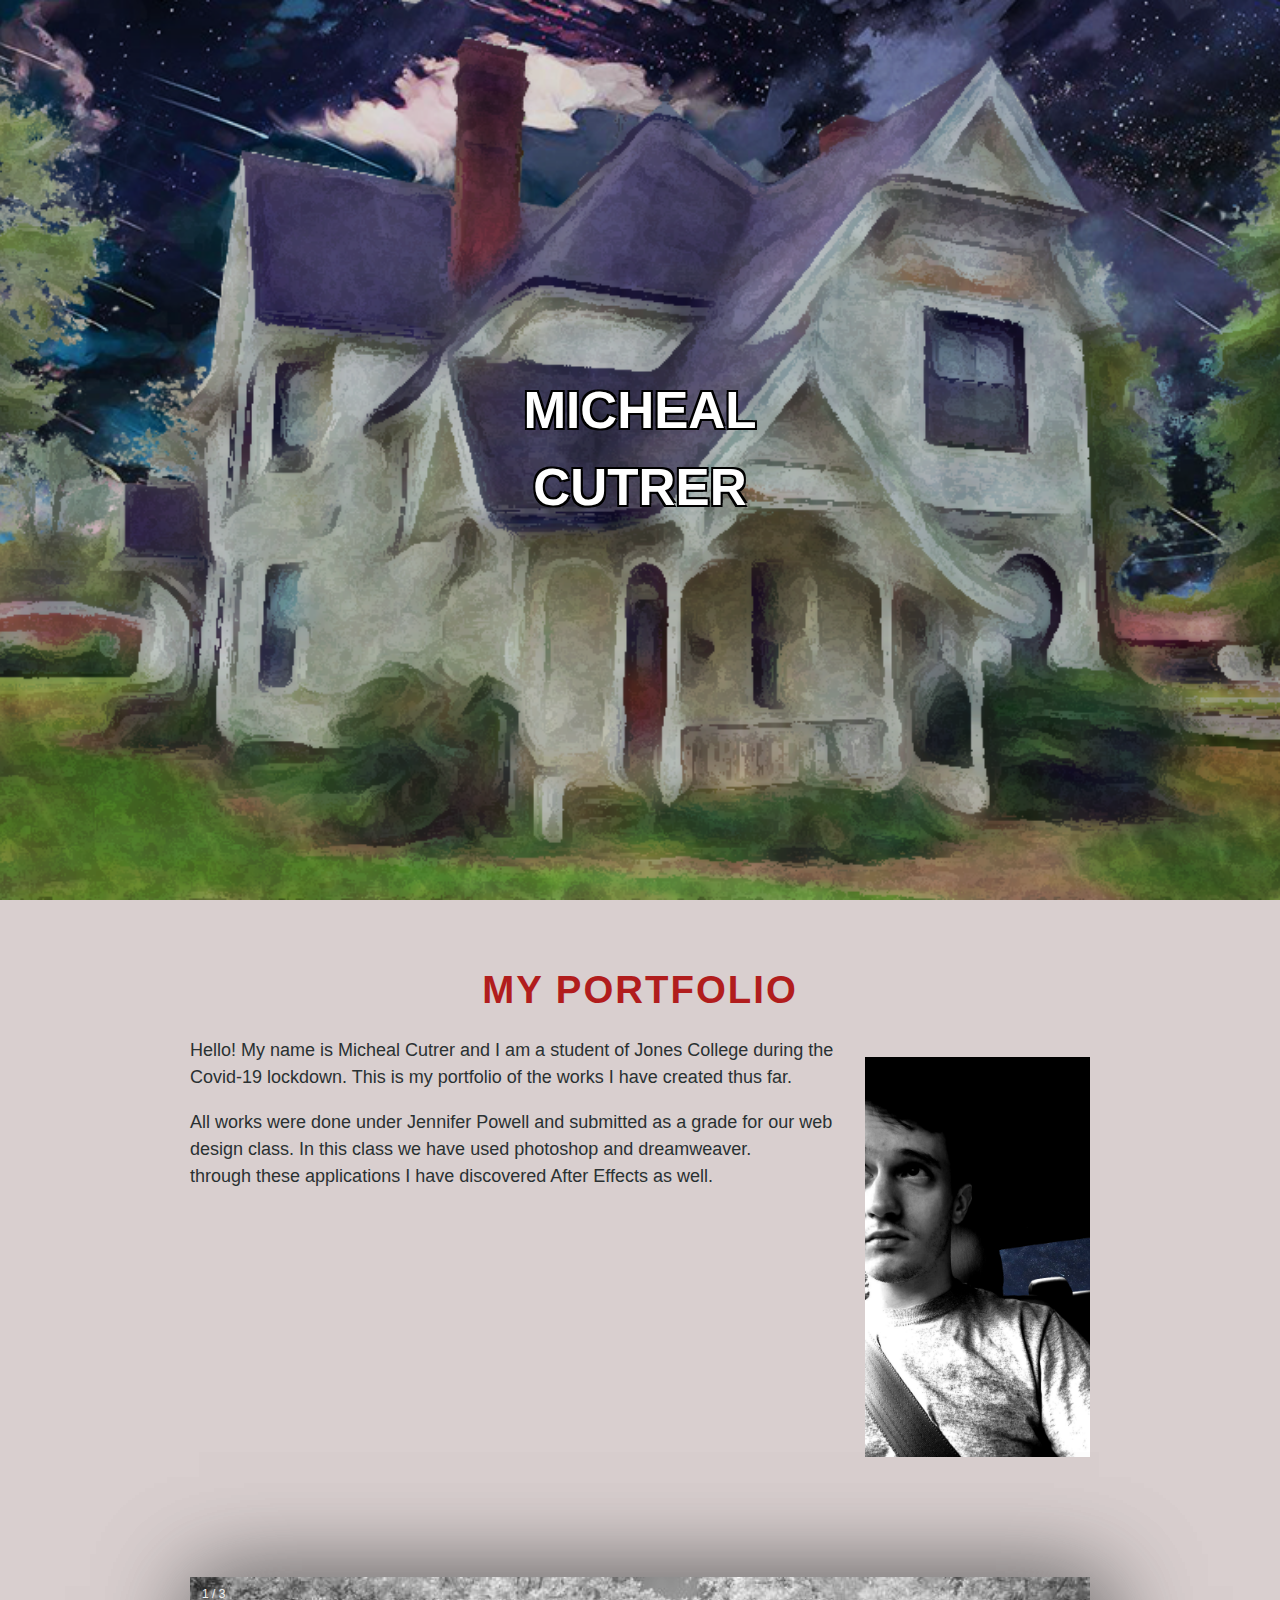
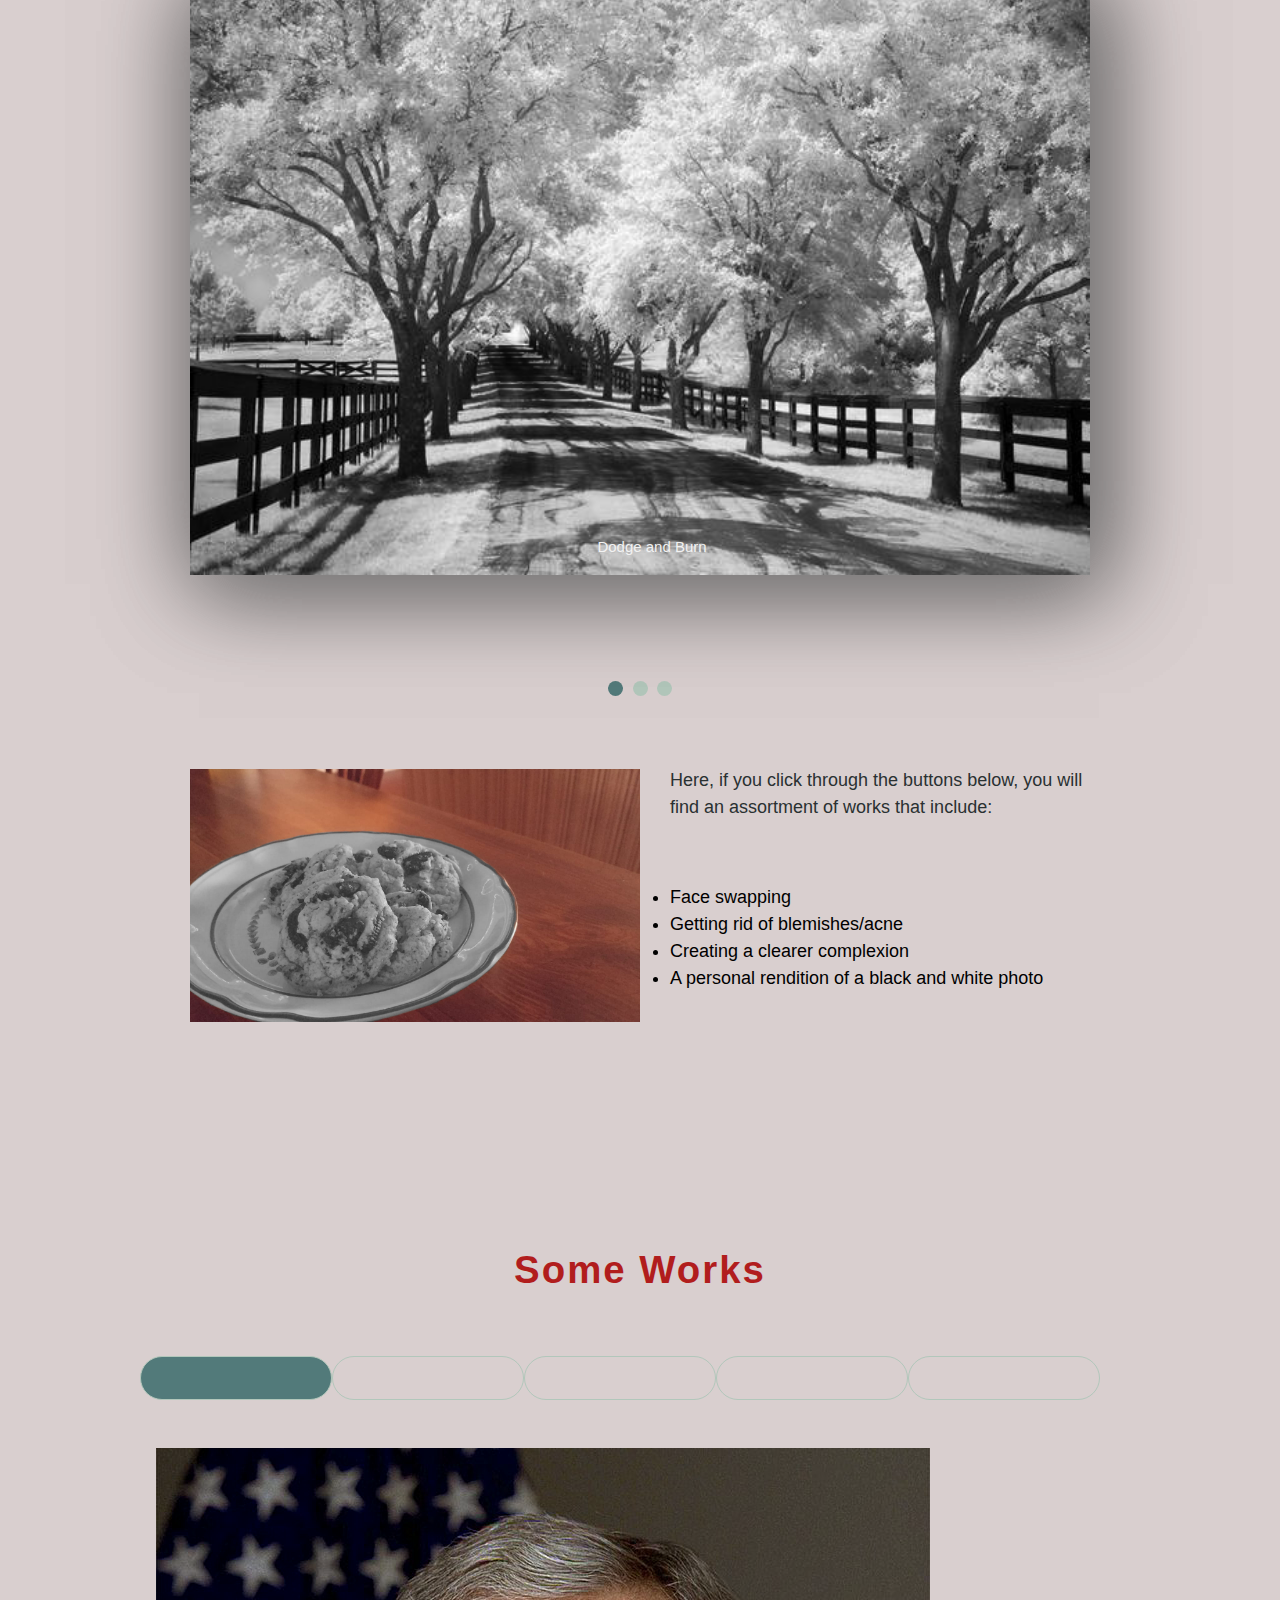
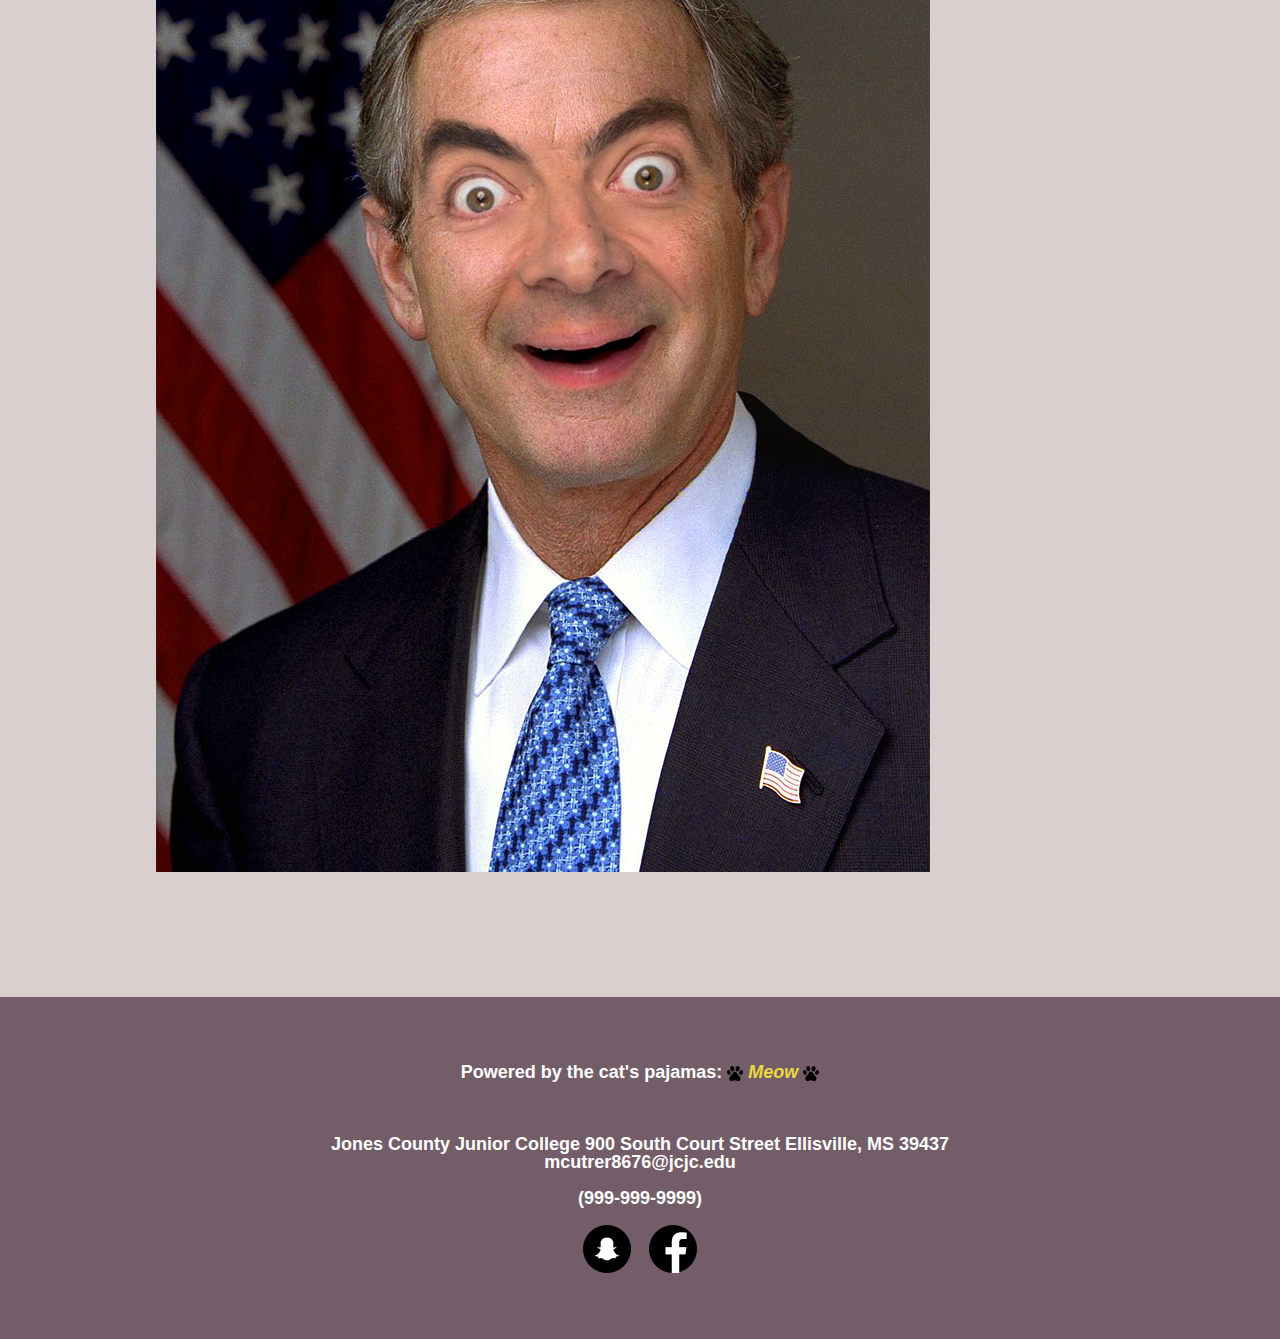
==== index.html @ 4d2267ec "Add files via upload" ====
<!DOCTYPE html PUBLIC "-//W3C//DTD XHTML 1.0 Transitional//EN" "http://www.w3.org/TR/xhtml1/DTD/xhtml1-transitional.dtd">
<html xmlns="http://www.w3.org/1999/xhtml">

<head>
	<meta charset="UTF-8">
	<meta name="viewport" content="width=device-width, initial-scale=1">
	<meta http-equiv="Content-Type" content="text/html; charset=utf-8" />
	<meta name="description" content="Portfolio">
	<meta name="keywords" content="Photoshop, Web Design, Dreamweaver, Jones, Art, Student, Web Development, Portfolio">
	<meta name="author" content="Micheal Cutrer">
	<title>Micheal Cutrer | Portfolio</title>
	<link rel="stylesheet" href="https://fonts.googleapis.com/css?family=Inconsolata">
	<link rel="stylesheet" href="styles.css">
</head>

<body>
	<header class="bgimg display-container grayscale-min" id="Home" style="background-image:url('images/house-Recovered.png');">
		<div class="display-bottomleft center padding-large hide-small">
			<!-- <span class="text-white">Open from ???-???</span> -->
		</div>
		<div class="display-middle center" style="font-size: 4vw">
			MICHEAL<br />CUTRER
		</div>
		<div class="display-bottomright center padding-large">
			<!-- <span class="text-white">15 whatever street</span> -->
		</div>
	</header>

	<!-- Add a background color and large text to the whole page -->
	<div class="sand grayscale large">

		<!-- <div class="side-links-container">
			<div class="side-links">
				<a href="#" target="_blank"><img class="topimg" src="images/social/subscribe.png" width="180"></a>
				<p style="font-size:0.8vw; right: 50%;">Share us with your friends!</p>
				<a href="https://snapchat.com" target="_blank"><img class="topimg" src="images/social/snapchat.png" width="32"></a>
				<a href="https://facebook.com" target="_blank"><img class="topimg" src="images/social/facebook.png" width="32"></a>
				<a href="https://instagram.com" target="_blank"><img class="topimg" src="images/social/instagram.png" width="32"></a>
				<a href="https://twitter.com" target="_blank"><img class="topimg" src="images/social/twitter.png" width="32"></a>
			</div> -->
			<!-- About Container -->
			<!-- <div class="container" id="about"> -->
			<div class="content" id="about" style="max-width:900px">

				<h5 class="center padding-64"><span class="tag wide">MY PORTFOLIO</span></h5>
				<!-- <p>
					What better way to explore the land of a thousand welcomes than with a day tour from Dublin with Scenic Views? With stunning locations to choose from,
					there are endless opportunities to live out your Irish dreams! Here at Scenic Views, we are proud of our excellent-value, high-quality tours throughout this
					beautiful island. Recently, we have been awarded the TripAdvisor Traveller’s Choice Award 2019 as the 6th Best Day Trip in the world, the Best Day Trip Experience in Ireland
					and are consistent Winners of 5 Star Certificate of Excellence from TripAdvisor 2012-2019.
				</p> -->
				<p> <img src="images/slide/idk.jpg" height="25%" width="25%" alt="Micheal Cutrer" align="right" style="padding: 20px 0px 25px 20px;"> </p>
				<p>
					Hello! My name is Micheal Cutrer and I am a student of Jones College during the Covid-19 lockdown. This is my portfolio of the works I have created thus far.
				</p>
				<p>
					All works were done under Jennifer Powell and submitted as a grade for our web design class. In this class we have used photoshop and dreamweaver. <br>
					through these applications I have discovered After Effects as well.
				</p>
				<p>

					<br><br><br><br><br><br><br><br><br><br><br><br>
				</p>
<div class="container-i">
				<div class="slideshow-container">

					<div class="mySlides fade">
						<div class="numbertext">1 / 3</div>
						<img src="images/slide/landscape1.png" style="width:100%;">
						<div class="text">Dodge and Burn</div>
					</div>

					<div class="mySlides fade">
						<div class="numbertext">2 / 3</div>
						<img src="images/slide/landscape7.png" style="width:100%">
						<div class="text">Dodge and Burn</div>
					</div>

					<div class="mySlides fade">
						<div class="numbertext">3 / 3</div>
						<img src="images/slide/landscape9.png" style="width:100%">
						<div class="text">Dodge and Burn</div>
					</div>

				</div>
				<br>
</div>
				<div style="text-align:center">
					<span class="dot"></span>
					<span class="dot"></span>
					<span class="dot"></span>
				</div>

				<p class="text-grey">

				</p><br>
				<img src="images/slide/bnwcookie.jpg" height="50%" width="50%" alt="Cookie" align="left" style="padding: 20px 30px 20px 0px;">
				<p class="text-grey">
					Here, if you click through the buttons below, you will find an assortment of works that include:
				</p><br>
				<ul>
					<li>Face swapping</li>
					<li>Getting rid of blemishes/acne</li>
					<li>Creating a clearer complexion</li>
					<li>A personal rendition of a black and white photo</li>
				</ul>
				<p class="text-grey">

				</p><br>
				<p class="text-grey">

				</p>

				<!-- End page content -->
			</div>

			<div class="content" style="max-width:1000px">
				<h5 class="center padding-48"><span class="tag wide">Some Works</span></h5>
				<div class="row center card padding">
					<a href="javascript:void(0)" onclick="openMenu(event, 'info1');" id="myLink">
						<div id="button-size" class="col s6 tablink">&nbsp;</div>
					</a>
					<a href="javascript:void(0)" onclick="openMenu(event, 'info2');">
						<div id="button-size" class="col s6 tablink">&nbsp;</div>
					</a>
					<a href="javascript:void(0)" onclick="openMenu(event, 'info3');" id="myLink">
						<div id="button-size" class="col s6 tablink">&nbsp;</div>
					</a>
					<a href="javascript:void(0)" onclick="openMenu(event, 'info4');">
						<div id="button-size" class="col s6 tablink">&nbsp;</div>
					</a>
					<a href="javascript:void(0)" onclick="openMenu(event, 'info5');">
						<div id="button-size" class="col s6 tablink">&nbsp;</div>
					</a>
				</div>

				<div id="info1" class="container menu padding-48 card">
					<img src="images/slide/bush.png" align="center">
				</div>

				<div id="info2" class="container menu padding-48 card">
					<img src="images/slide/ree.png" alt="Australia" align="center" style="padding: 20px; max-width:1000px">
				</div>

				<div id="info3" class="container menu padding-48 card">
					<img src="images/slide/fruit1.png" alt="Australia" align="center" style="padding: 20px; max-width:1000px">
				</div>

				<div id="info4" class="container menu padding-48 card">
					<img src="images/slide/acne.png" alt="Australia" align="center" style="padding: 20px; max-width:1000px">
				</div>

				<div id="info5" class="container menu padding-48 card">
					<img src="images/slide/face2.png" alt="Australia" align="center" style="padding: 20px; max-width:1000px">
				</div>
				<!-- <img src="images/slide/trail.jpg" style="width:100%;max-width:1000px;margin-top:32px;"> -->
			</div>
		</div>
	</div>


	<!-- Footer -->
	<footer class="center light-grey padding-48 large">

		<p>Powered by the cat's pajamas:
			<a href="#" title="footer" target="_blank" class="hover-text-green">
				<img src="images/cat.png" width="16px" />
				Meow
				<img src="images/cat.png" width="16px" />
			</a></p><br />
		<p>
			Jones County Junior College 900 South Court Street Ellisville, MS 39437 <br />
			mcutrer8676@jcjc.edu
			</br />
		</p>
		<p>(999-999-9999)</p>
		<a href="https://snapchat.com/add/dustloops" target="_blank"><img class="topimg" src="images/social/snapchat.png" width="48"></a>
		<a href="https://www.facebook.com/michael.cutrer.9" target="_blank"><img class="topimg" src="images/social/facebook.png" width="48"></a>
		<br><br>

	</footer>


	<script>
		var slideIndex = 0;
		showSlides();

		function showSlides() {
			var i;
			var slides = document.getElementsByClassName("mySlides");
			var dots = document.getElementsByClassName("dot");
			for (i = 0; i < slides.length; i++) {
				slides[i].style.display = "none";
			}
			slideIndex++;
			if (slideIndex > slides.length) {
				slideIndex = 1
			}
			for (i = 0; i < dots.length; i++) {
				dots[i].className = dots[i].className.replace(" active", "");
			}
			slides[slideIndex - 1].style.display = "block";
			dots[slideIndex - 1].className += " active";
			setTimeout(showSlides, 5000); // Change image every 5 seconds
		}

		// Tabbed Menu
		function openMenu(evt, menuName) {
			var i, x, tablinks;
			x = document.getElementsByClassName("menu");
			for (i = 0; i < x.length; i++) {
				x[i].style.display = "none";
			}
			tablinks = document.getElementsByClassName("tablink");
			for (i = 0; i < x.length; i++) {
				tablinks[i].className = tablinks[i].className.replace(" dark-grey", "");
			}
			document.getElementById(menuName).style.display = "block";
			evt.currentTarget.firstElementChild.className += " dark-grey";
		}
		document.getElementById("myLink").click();
	</script>

</body>

</html>
---- styles.css ----
body, html {
    background-color: #d9cfcf;
    height: 100%;
    /* font-family: "Inconsolata", sans-serif; */
    font-family: "source-sans-pro", sans-serif;
    font-size: 15px;
    line-height: 1.5;
}

body {
    margin: 0;
    width: 100%;
}

img {
    border-style: none;
    vertical-align: middle;
}

.bgimg {
    background-position: center;
    background-size: cover;
    background-repeat: no-repeat;
    background-attachment: fixed;
    min-height: 100%;

}

.menu {
    display: none;
}

h1 {
    font-size: 36px
}

h2 {
    font-size: 30px
}

h3 {
    font-size: 24px
}

h4 {
    font-size: 20px
}

h5 {
    font-size: 24px
}

h6 {
    font-size: 16px
}

p {
    color: #2a3132
}

i {
    color: #fff
}

.serif {
    font-family: serif
}

h1, h2, h3, h4, h5, h6 {
    font-family: "source-sans-pro", sans-serif;
    font-weight: 400;
    margin: 10px 0
}

table {
    table-layout: fixed;
    width: 100px;
}

table, th, td {
    border-collapse: collapse;
}

th, td {
    padding: 5px;
}

.col.s3 {
    text-decoration: none;
    width: 24.9999%;
    box-shadow: inset 0px 0px 0px 1px #c3dacc;
    box-sizing: border-box;
    transition: all 0.2s ease-in-out;
    box-shadow: 0.3em 0.3em 1em rgba(0, 0, 0, 0.0);
}

.col.s3:hover {
    width: 24.99999%;
    color: #000 !important;
    box-shadow: 10px 10px 40px #777777, 0.3em 0.3em 1em rgba(0, 0, 0, 0.3);
    transform: scale(1.01, 1.01);
}

.col.s3:hover::after {
    opacity: 1;
}

.light-grey {
    color: white !important;
    /* background-image: url("images/bg.png"); */
    background-color: #735d68;
}

footer p {
    color: white;
}

.top, .bottom {
    background-image: url("images/bg.jpg");
    background-repeat: repeat;
    background-attachment: fixed;
    position: fixed;
    width: 100%;
    z-index: 1
}

.top {
    top: 1
}

.bottom {
    bottom: 0
}

.btn, .button, .button2 {
    font-size: 18px;
    font-weight: 600;
    border: none;
    display: inline-block;
    padding: 8px 40px;
    vertical-align: middle;
    overflow: hidden;
    text-decoration: none;
    color: inherit;
    background-color: inherit;
    text-align: center;
    cursor: pointer;
    white-space: nowrap;
    margin: 8px;
    transition: background-color 0.6s ease, color 0.8s ease;
}

.button2:hover {
    padding: 8px 40px !important;
    color: #000 !important;
    background-color: #527a7a !important;
    color: white !important;
}

.button:hover {
    padding: 8px 16px !important;
    color: #000 !important;
}

.wide {
    letter-spacing: 2px;
    font-size: 3vw !important;
}

.side-links {
    padding: 10% 25px 10% 25px;
    display: none;
    float: left;
    position: sticky;
    max-width: 10em;
    top: 25% !important;
    left: 10% !important;
}

.side-links, footer {
    font-family: Georgia, Garamond, sans-serif;
    line-height: 1;
}

#button-size {
    font-size: 28px;
}

img.topimg {
    transition: transform .5s ease;
    transform: scale(1.0);
}

img.topimg:hover {
    overflow: hidden;
    transition: transform .5s ease;
    transform: scale(1.4);
}

.row-padding, .row-padding>.half, .row-padding>.third, .row-padding>.twothird, .row-padding>.threequarter, .row-padding>.quarter, .row-padding>.col {
    padding: 0 8px
}

.display-container:hover .display-hover {
    display: block
}

.display-container:hover span.display-hover {
    display: inline-block
}

.display-topleft {
    position: absolute;
    left: 0;
    top: 0
}

.display-topright {
    position: absolute;
    right: 0;
    top: 0
}

.display-bottomleft {
    position: absolute;
    left: 0;
    bottom: 0
}

.display-bottomright {
    position: absolute;
    right: 0;
    bottom: 0
}

.display-middle {
    font-family: Verdana,Geneva,sans-serif;
    position: absolute;
    top: 50%;
    left: 50%;
    text-align: left;
    color: #fff;
    background-color: rgba(0, 0, 0, 0);
    display: inline-block;
    padding-left: 20%;
    padding-right: 20%;
    padding-top: 10.39%;
    padding-bottom: 10.39%;
    text-shadow:
        -2px -2px 0 #000,
        2px -2px 0 #000,
        -2px 2px 0 #000,
        2px 2px 0 #000;
    transform: translate(-50%, -50%);
    -ms-transform: translate(-50%, -50%)
}

footer img.topimg {
    margin-left: 0.5%;
    margin-right: 0.5%;
}

.display-container:hover .display-hover {
    display: block
}

.display-container:hover span.display-hover {
    display: inline-block
}

.display-hover {
    display: none
}

.display-container {
    position: relative
}

.display-container:hover .display-hover {
    display: block
}

.display-container:hover span.display-hover {
    display: inline-block
}

.tag {
    color: #b11d1d;
    display: inline-block;
    padding-left: 8px;
    padding-right: 8px;
    text-align: center
}

.center {
    text-align: center !important;
    font-weight: 800;
}

footer {
    line-height: 1;
}

.leftbar {
    border-left: 6px solid #ccc !important
}

.sidebar {
    height: 100%;
    width: 200px;
    background-color: #fff;
    position: fixed !important;
    z-index: 1;
    overflow: auto
}

.block {
    display: block;
}

.bar-block .dropdown-hover, .bar-block .dropdown-click {
    width: 100%;
}

.bar-block .dropdown-hover .dropdown-content, .bar-block .dropdown-click .dropdown-content {
    min-width: 100%;
}

.bar-block .dropdown-hover .button, .bar-block .dropdown-click .button {
    width: 100%;
    text-align: left;
    padding: 8px 16px;
}

th>a {
    text-decoration: none;
    color: inherit;
}

th>a:hover {
    text-decoration: none;
    color: orange;
}

.container {
    padding: 0.2em 16px;
}

.container:after, .container:before, .panel:after, .panel:before, .row:after, .row:before, .row-padding:after, .row-padding:before,
.cell-row:before, .cell-row:after, .clear:after, .clear:before, .bar:before, .bar:after {
    content: "";
    display: table;
    clear: both
}

.col, .half, .third, .twothird, .threequarter, .quarter {
    float: left;
    width: 100%
}

.top {
    top: 0;
    text-align: center;
}

.center .bar {
    display: inline-block;
    width: 100%
}

.dark-grey, .hover-dark-grey:hover, .dark-gray, .hover-dark-gray:hover, .dark-grey:hover {
    color: #fff !important;
    background-color: #527a7a !important
}

.text-dark-grey, .hover-text-dark-grey:hover, .text-dark-gray, .hover-text-dark-gray:hover {
    color: #3a3a3a !important
}

.hover-text-green {
    text-decoration: none;
    color: #ecd942;
    font-style: oblique;
}

.hover-text-green:hover {
    color: orange;
}

.border-dark-grey, .hover-border-dark-grey:hover, .border-dark-gray, .hover-border-dark-gray:hover {
    border-color: #616161 !important
}

.dropdown-hover:first-child, .dropdown-click:hover {
    background-color: #ccc;
    color: #000
}

.padding-48 {
    padding-top: 48px !important;
    padding-bottom: 48px !important
}

.large {
    font-size: 18px !important
}

.dropdown-hover:hover>.button:first-child, .dropdown-click:hover>.button:first-child {
    background-color: #ccc;
}

.dropdown-hover:hover>.button2:first-child, .dropdown-click:hover>.button2:first-child {
    background-color: #ccc;
}

.text-white {
    color: white;
    font-size: 1vw;
}

.content, .auto {
    margin-left: auto;
    margin-right: auto;
    margin-bottom: 2%;
    padding: 4%;
}

.content {
    max-width: 980px;
}

.auto {
    max-width: 1140px
}

.col.s6 {
    border: solid 1px #b2c7bb;
    border-radius: 25px;
    width: 19%;
}

.display-container:hover .display-hover {
    display: block
}

.display-container:hover span.display-hover {
    display: inline-block
}

.panel {
    margin-top: 16px;
    margin-bottom: 16px
}

.container:after, .container:before, .panel:after, .panel:before, .row:after, .row:before, .row-padding:after, .row-padding:before,
.cell-row:before, .cell-row:after, .clear:after, .clear:before, .bar:before, .bar:after {
    content: "";
    display: table;
    clear: both
}

.col.s6.tablink {
    color: #000;
}

/* This is the start of slide show CSS */
.mySlides {
    display: none;
}

img {
    vertical-align: middle;
}

/* Slideshow container */
.slideshow-container {
    /* min-width: 800px;
    max-width: 800px; */

    position: relative;
    margin: auto;
    box-shadow: 0.5em 0.5em 5em #777777, 0.5em 0.5em 5em rgba(0, 0, 0, 0.5);
}

/* Caption text */
.text {
    color: #f2f2f2;
    font-size: 15px;
    padding: 8px 12px;
    position: absolute;
    bottom: 8px;
    width: 100%;
    text-align: center;
}

/* Number text (1/3 etc) */
.numbertext {
    color: #f2f2f2;
    font-size: 12px;
    padding: 8px 12px;
    position: absolute;
    top: 0;
}

/* The dots/bullets/indicators */
.dot {
    height: 15px;
    width: 15px;
    margin: 0 2px;
    background-color: #b2c7bb;
    border-radius: 50%;
    display: inline-block;
    transition: background-color 0.6s ease;
}

.active {
    background-color: #527a7a;
    min-height: 20% !important;
    max-height: 20% !important;
}

.container-i {
    margin-top: 5%;
    max-height: 700px;
    min-height: 700px;
}

/* Fading animation */
.fade {
    -webkit-animation-name: fade;
    -webkit-animation-duration: 2s;
    animation-name: fade;
    animation-duration: 2s;
}

@-webkit-keyframes fade {
    from {
        opacity: .5
    }

    to {
        opacity: 1
    }
}

@keyframes fade {
    from {
        opacity: .5
    }

    to {
        opacity: 1
    }
}

@keyframes fadeOut {
    0% {
        opacity: 1;
    }

    100% {
        opacity: 0;
    }
}

/* On smaller screens, decrease text size */
@media only screen and (max-width: 300px) {
    .text {
        font-size: 11px
    }
}

/* On larger screens show the subscribe button.
Not enough time to think of a sub for smaller screens */
@media screen and (min-width: 1600px) {
    .side-links {
        display: block;
    }
}
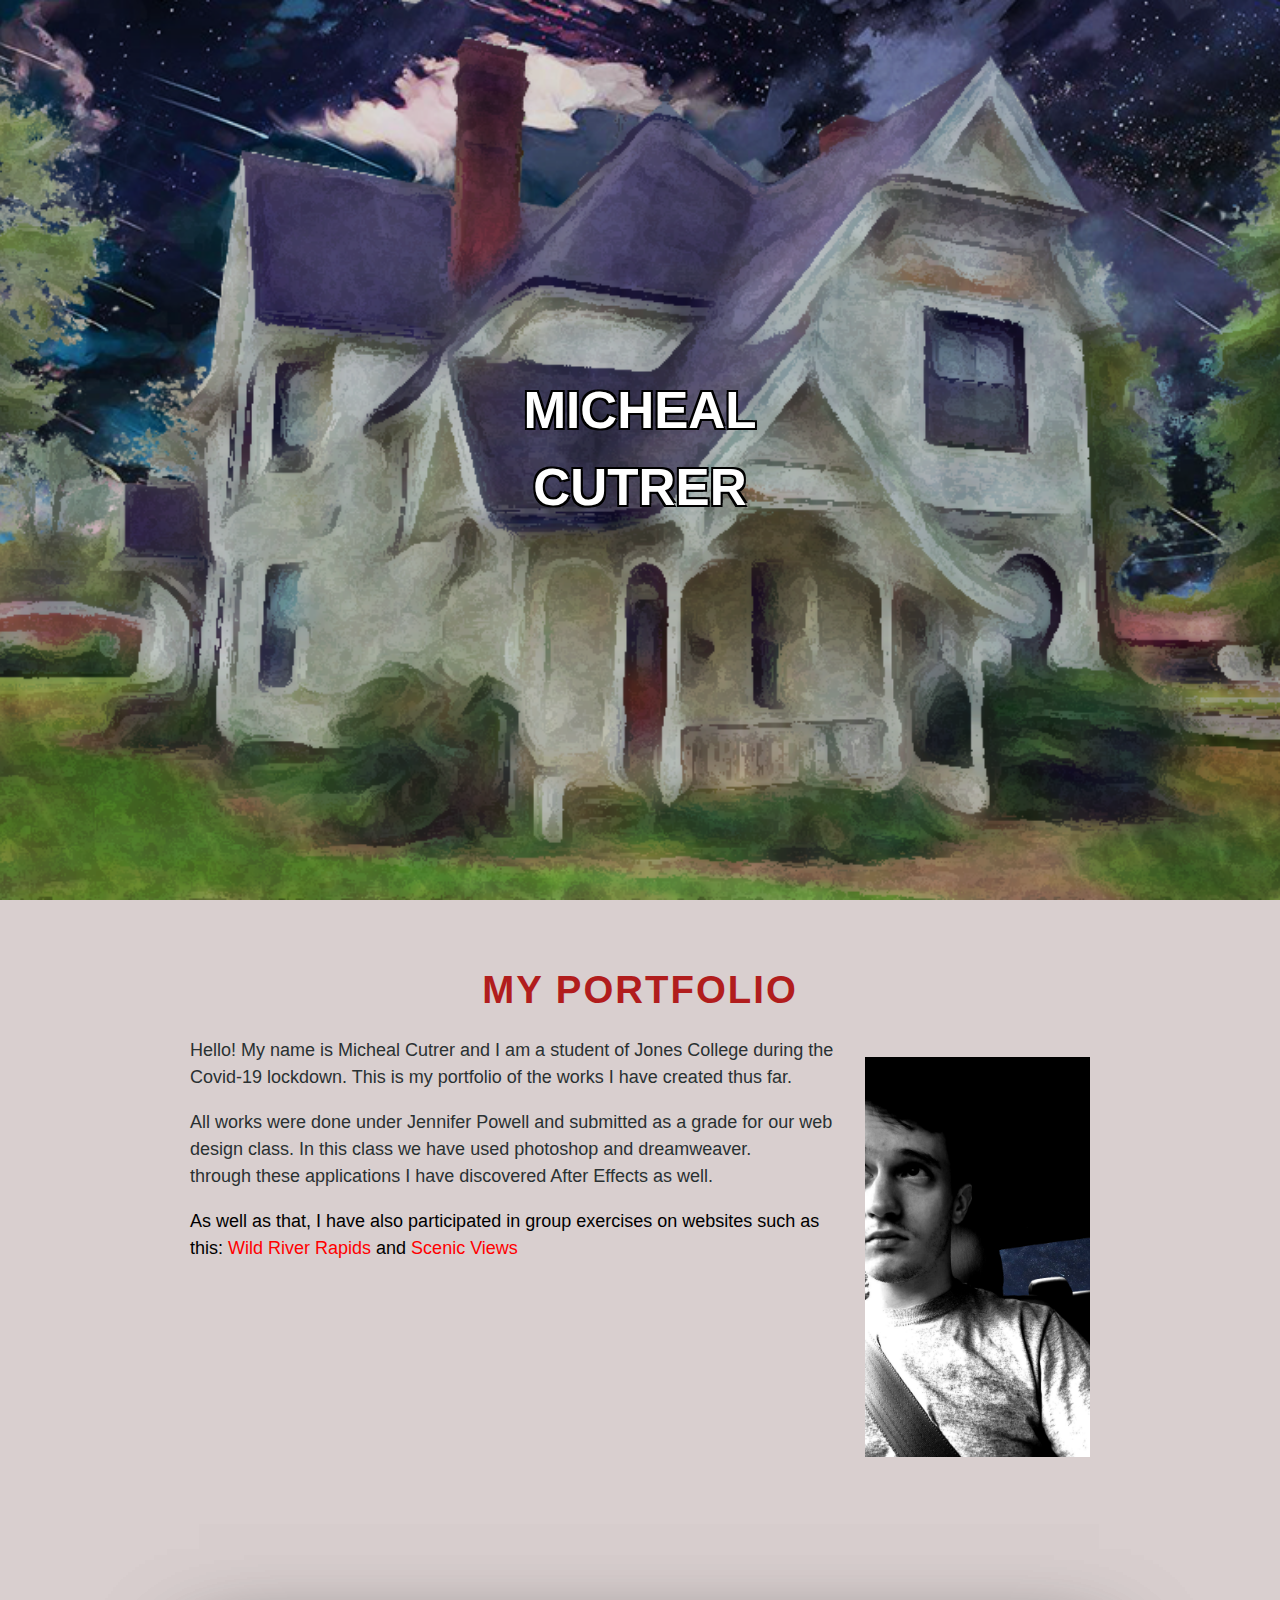
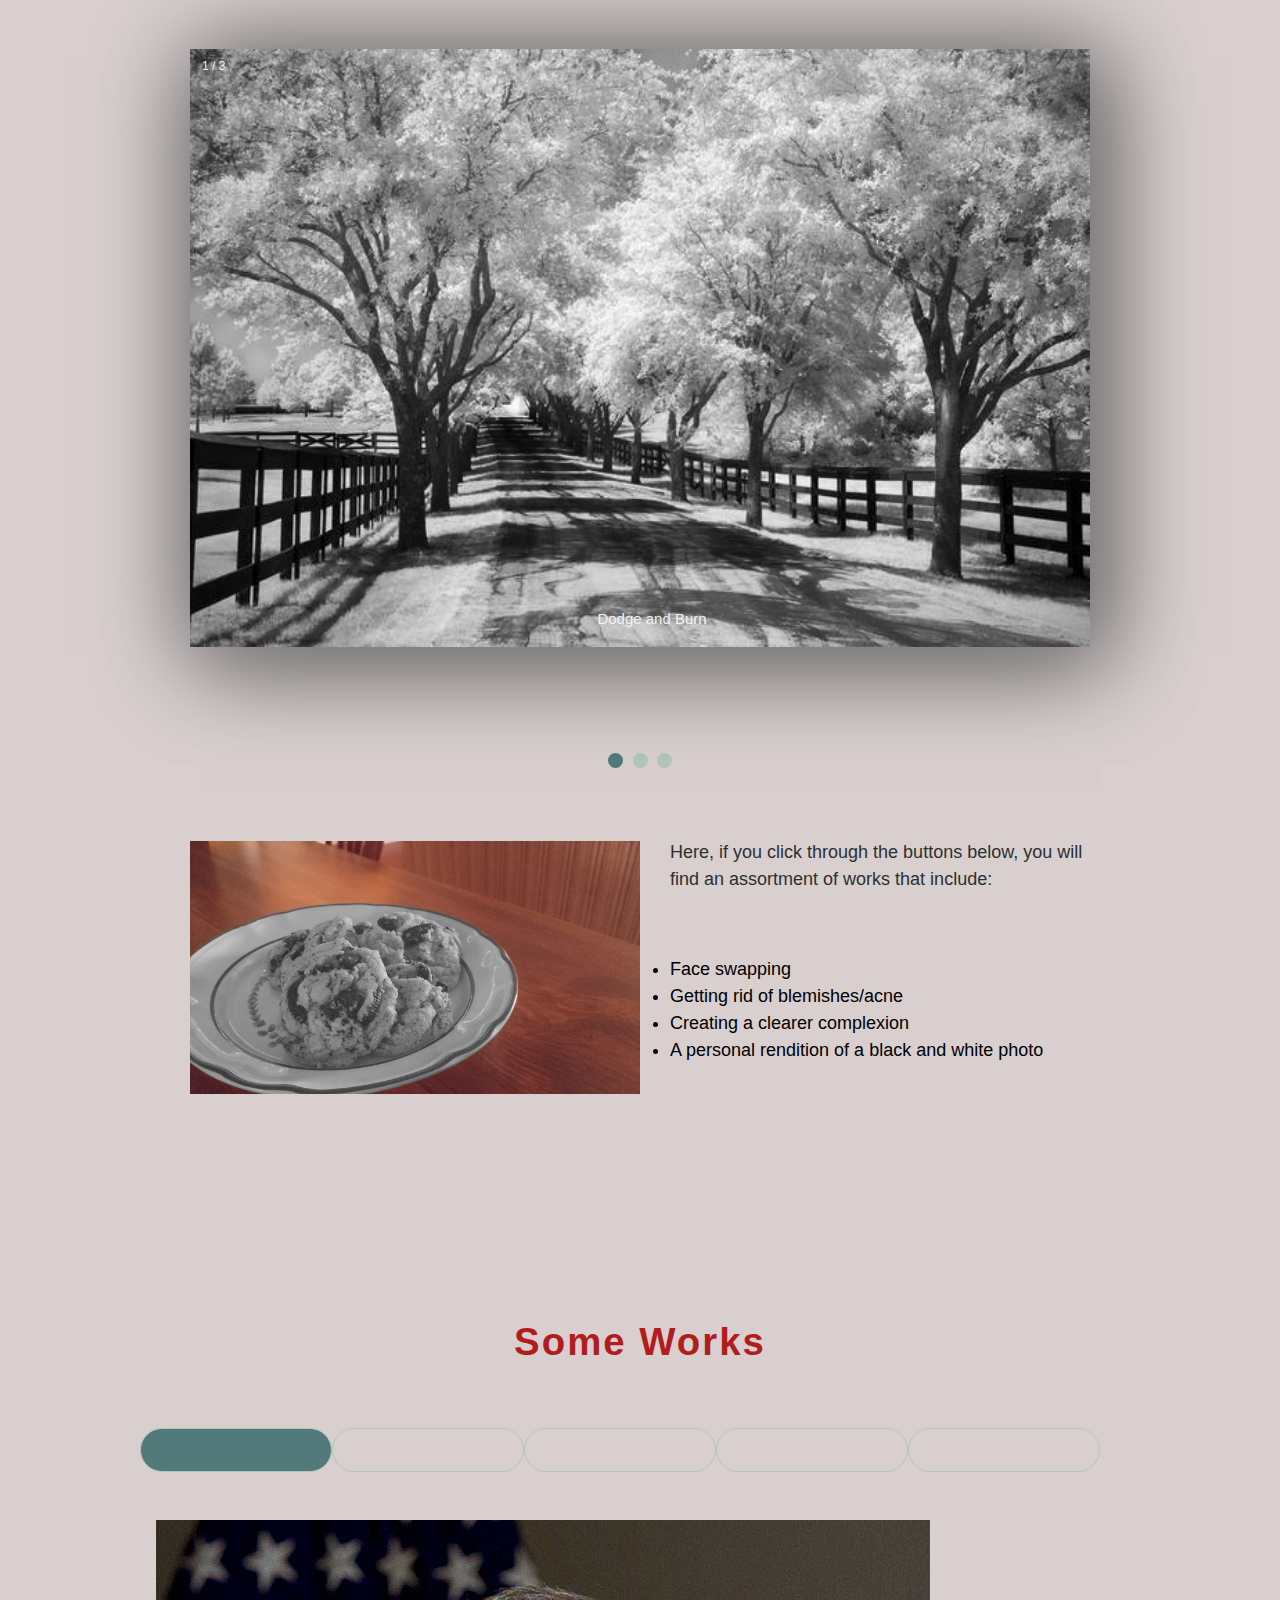
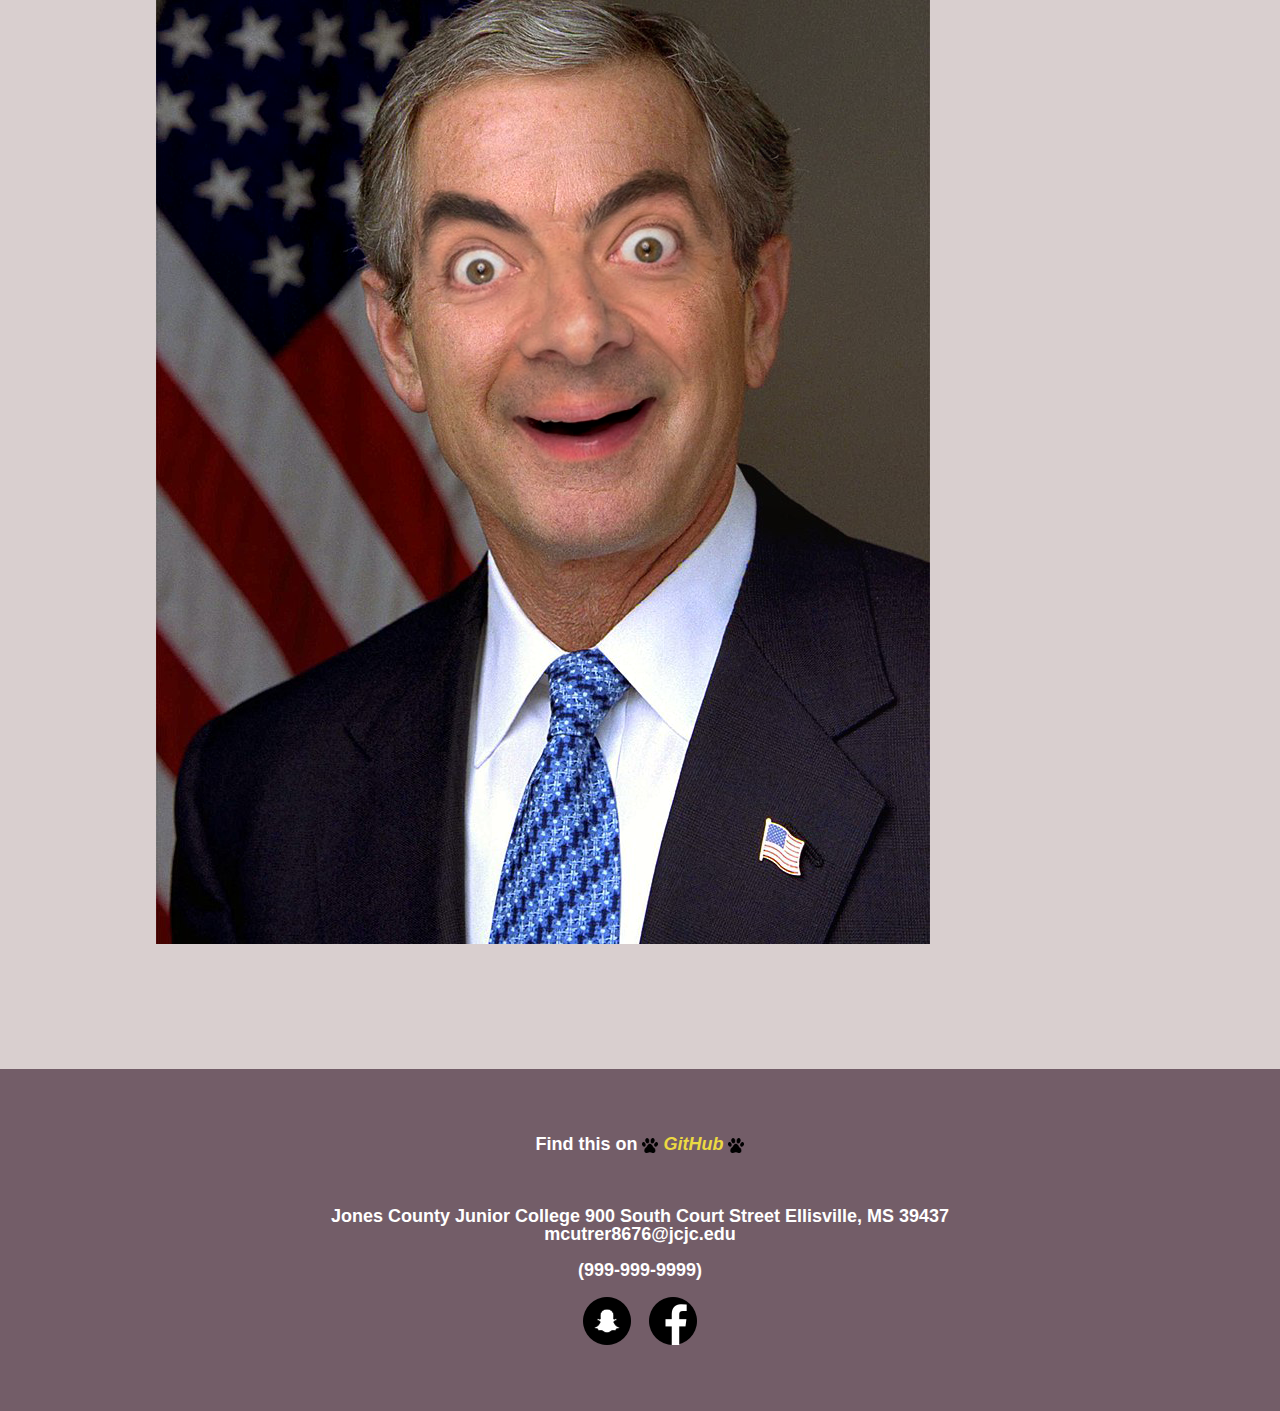
==== commit 0877425b: "final" ====
--- a/index.html
+++ b/index.html
@@ -16,52 +16,40 @@
 <body>
 	<header class="bgimg display-container grayscale-min" id="Home" style="background-image:url('images/house-Recovered.png');">
 		<div class="display-bottomleft center padding-large hide-small">
-			<!-- <span class="text-white">Open from ???-???</span> -->
 		</div>
 		<div class="display-middle center" style="font-size: 4vw">
 			MICHEAL<br />CUTRER
 		</div>
 		<div class="display-bottomright center padding-large">
-			<!-- <span class="text-white">15 whatever street</span> -->
 		</div>
 	</header>
 
 	<!-- Add a background color and large text to the whole page -->
 	<div class="sand grayscale large">
-
-		<!-- <div class="side-links-container">
-			<div class="side-links">
-				<a href="#" target="_blank"><img class="topimg" src="images/social/subscribe.png" width="180"></a>
-				<p style="font-size:0.8vw; right: 50%;">Share us with your friends!</p>
-				<a href="https://snapchat.com" target="_blank"><img class="topimg" src="images/social/snapchat.png" width="32"></a>
-				<a href="https://facebook.com" target="_blank"><img class="topimg" src="images/social/facebook.png" width="32"></a>
-				<a href="https://instagram.com" target="_blank"><img class="topimg" src="images/social/instagram.png" width="32"></a>
-				<a href="https://twitter.com" target="_blank"><img class="topimg" src="images/social/twitter.png" width="32"></a>
-			</div> -->
-			<!-- About Container -->
-			<!-- <div class="container" id="about"> -->
-			<div class="content" id="about" style="max-width:900px">
-
-				<h5 class="center padding-64"><span class="tag wide">MY PORTFOLIO</span></h5>
-				<!-- <p>
-					What better way to explore the land of a thousand welcomes than with a day tour from Dublin with Scenic Views? With stunning locations to choose from,
-					there are endless opportunities to live out your Irish dreams! Here at Scenic Views, we are proud of our excellent-value, high-quality tours throughout this
-					beautiful island. Recently, we have been awarded the TripAdvisor Traveller’s Choice Award 2019 as the 6th Best Day Trip in the world, the Best Day Trip Experience in Ireland
-					and are consistent Winners of 5 Star Certificate of Excellence from TripAdvisor 2012-2019.
-				</p> -->
-				<p> <img src="images/slide/idk.jpg" height="25%" width="25%" alt="Micheal Cutrer" align="right" style="padding: 20px 0px 25px 20px;"> </p>
-				<p>
-					Hello! My name is Micheal Cutrer and I am a student of Jones College during the Covid-19 lockdown. This is my portfolio of the works I have created thus far.
-				</p>
-				<p>
-					All works were done under Jennifer Powell and submitted as a grade for our web design class. In this class we have used photoshop and dreamweaver. <br>
-					through these applications I have discovered After Effects as well.
-				</p>
-				<p>
-
-					<br><br><br><br><br><br><br><br><br><br><br><br>
-				</p>
-<div class="container-i">
+		<div class="content" id="about" style="max-width:900px">
+
+			<h5 class="center padding-64"><span class="tag wide">MY PORTFOLIO</span></h5>
+			<p> <img src="images/slide/idk.jpg" height="25%" width="25%" alt="Micheal Cutrer" align="right" style="padding: 20px 0px 25px 20px;"> </p>
+			<p>
+				Hello! My name is Micheal Cutrer and I am a student of Jones College during the Covid-19 lockdown. This is my portfolio of the works I have created thus far.
+			</p>
+			<p>
+				All works were done under Jennifer Powell and submitted as a grade for our web design class. In this class we have used photoshop and dreamweaver. <br>
+				through these applications I have discovered After Effects as well.
+			</p>
+			As well as that, I have also participated in group exercises on websites such as this:
+			<a href="Wild River Something/index.html" target="_blank" style="text-decoration:none; color: red;">
+				Wild River Rapids
+			</a>
+			and
+			<a href="Store Project/business.html" target="_blank" style="text-decoration:none; color: red;">
+				Scenic Views
+			</a>
+			<p>
+
+				<br><br><br><br><br><br><br><br><br><br><br><br>
+			</p>
+			<div class="container-i">
 				<div class="slideshow-container">
 
 					<div class="mySlides fade">
@@ -84,88 +72,83 @@
 
 				</div>
 				<br>
-</div>
-				<div style="text-align:center">
-					<span class="dot"></span>
-					<span class="dot"></span>
-					<span class="dot"></span>
-				</div>
-
-				<p class="text-grey">
-
-				</p><br>
-				<img src="images/slide/bnwcookie.jpg" height="50%" width="50%" alt="Cookie" align="left" style="padding: 20px 30px 20px 0px;">
-				<p class="text-grey">
-					Here, if you click through the buttons below, you will find an assortment of works that include:
-				</p><br>
-				<ul>
-					<li>Face swapping</li>
-					<li>Getting rid of blemishes/acne</li>
-					<li>Creating a clearer complexion</li>
-					<li>A personal rendition of a black and white photo</li>
-				</ul>
-				<p class="text-grey">
-
-				</p><br>
-				<p class="text-grey">
-
-				</p>
-
-				<!-- End page content -->
-			</div>
-
-			<div class="content" style="max-width:1000px">
-				<h5 class="center padding-48"><span class="tag wide">Some Works</span></h5>
-				<div class="row center card padding">
-					<a href="javascript:void(0)" onclick="openMenu(event, 'info1');" id="myLink">
-						<div id="button-size" class="col s6 tablink">&nbsp;</div>
-					</a>
-					<a href="javascript:void(0)" onclick="openMenu(event, 'info2');">
-						<div id="button-size" class="col s6 tablink">&nbsp;</div>
-					</a>
-					<a href="javascript:void(0)" onclick="openMenu(event, 'info3');" id="myLink">
-						<div id="button-size" class="col s6 tablink">&nbsp;</div>
-					</a>
-					<a href="javascript:void(0)" onclick="openMenu(event, 'info4');">
-						<div id="button-size" class="col s6 tablink">&nbsp;</div>
-					</a>
-					<a href="javascript:void(0)" onclick="openMenu(event, 'info5');">
-						<div id="button-size" class="col s6 tablink">&nbsp;</div>
-					</a>
-				</div>
-
-				<div id="info1" class="container menu padding-48 card">
-					<img src="images/slide/bush.png" align="center">
-				</div>
-
-				<div id="info2" class="container menu padding-48 card">
-					<img src="images/slide/ree.png" alt="Australia" align="center" style="padding: 20px; max-width:1000px">
-				</div>
-
-				<div id="info3" class="container menu padding-48 card">
-					<img src="images/slide/fruit1.png" alt="Australia" align="center" style="padding: 20px; max-width:1000px">
-				</div>
-
-				<div id="info4" class="container menu padding-48 card">
-					<img src="images/slide/acne.png" alt="Australia" align="center" style="padding: 20px; max-width:1000px">
-				</div>
-
-				<div id="info5" class="container menu padding-48 card">
-					<img src="images/slide/face2.png" alt="Australia" align="center" style="padding: 20px; max-width:1000px">
-				</div>
-				<!-- <img src="images/slide/trail.jpg" style="width:100%;max-width:1000px;margin-top:32px;"> -->
+			</div>
+			<div style="text-align:center">
+				<span class="dot"></span>
+				<span class="dot"></span>
+				<span class="dot"></span>
+			</div>
+
+			<p class="text-grey">
+
+			</p><br>
+			<img src="images/slide/bnwcookie.jpg" height="50%" width="50%" alt="Cookie" align="left" style="padding: 20px 30px 20px 0px;">
+			<p class="text-grey">
+				Here, if you click through the buttons below, you will find an assortment of works that include:
+			</p><br>
+			<ul>
+				<li>Face swapping</li>
+				<li>Getting rid of blemishes/acne</li>
+				<li>Creating a clearer complexion</li>
+				<li>A personal rendition of a black and white photo</li>
+			</ul>
+			<p class="text-grey">
+			</p><br>
+			<p class="text-grey">
+			</p>
+		</div>
+
+		<div class="content" style="max-width:1000px">
+			<h5 class="center padding-48"><span class="tag wide">Some Works</span></h5>
+			<div class="row center card padding">
+				<a href="javascript:void(0)" onclick="openMenu(event, 'info1');" id="myLink">
+					<div id="button-size" class="col s6 tablink">&nbsp;</div>
+				</a>
+				<a href="javascript:void(0)" onclick="openMenu(event, 'info2');">
+					<div id="button-size" class="col s6 tablink">&nbsp;</div>
+				</a>
+				<a href="javascript:void(0)" onclick="openMenu(event, 'info3');" id="myLink">
+					<div id="button-size" class="col s6 tablink">&nbsp;</div>
+				</a>
+				<a href="javascript:void(0)" onclick="openMenu(event, 'info4');">
+					<div id="button-size" class="col s6 tablink">&nbsp;</div>
+				</a>
+				<a href="javascript:void(0)" onclick="openMenu(event, 'info5');">
+					<div id="button-size" class="col s6 tablink">&nbsp;</div>
+				</a>
+			</div>
+
+			<div id="info1" class="container menu padding-48 card">
+				<img src="images/slide/bush.png" alt="George Bush" align="center">
+			</div>
+
+			<div id="info2" class="container menu padding-48 card">
+				<img src="images/slide/ree.png" alt="Tate Reeves" align="center" style="padding: 20px; max-width:1000px">
+			</div>
+
+			<div id="info3" class="container menu padding-48 card">
+				<img src="images/slide/fruit1.png" alt="Fruit" align="center" style="padding: 20px; max-width:1000px">
+			</div>
+
+			<div id="info4" class="container menu padding-48 card">
+				<img src="images/slide/acne.png" alt="Acne" align="center" style="padding: 20px; max-width:1000px">
+			</div>
+
+			<div id="info5" class="container menu padding-48 card">
+				<img src="images/slide/face2.png" alt="Face" align="center" style="padding: 20px; max-width:1000px">
 			</div>
 		</div>
 	</div>
-
+	</div>
+	<!-- End page content -->
 
 	<!-- Footer -->
 	<footer class="center light-grey padding-48 large">
 
-		<p>Powered by the cat's pajamas:
-			<a href="#" title="footer" target="_blank" class="hover-text-green">
+		<p>Find this on
+			<a href="https://github.com/Mcutrer5/portfolio" title="GitHub" target="_blank" class="hover-text-green">
 				<img src="images/cat.png" width="16px" />
-				Meow
+				GitHub
 				<img src="images/cat.png" width="16px" />
 			</a></p><br />
 		<p>
@@ -174,8 +157,8 @@
 			</br />
 		</p>
 		<p>(999-999-9999)</p>
-		<a href="https://snapchat.com/add/dustloops" target="_blank"><img class="topimg" src="images/social/snapchat.png" width="48"></a>
-		<a href="https://www.facebook.com/michael.cutrer.9" target="_blank"><img class="topimg" src="images/social/facebook.png" width="48"></a>
+		<a href="https://snapchat.com/add/dustloops" title="Snapchat" target="_blank"><img class="topimg" src="images/social/snapchat.png" width="48"></a>
+		<a href="https://www.facebook.com/michael.cutrer.9" title="Facebook" target="_blank"><img class="topimg" src="images/social/facebook.png" width="48"></a>
 		<br><br>
 
 	</footer>
--- a/styles.css
+++ b/styles.css
@@ -23,7 +23,6 @@
     background-repeat: no-repeat;
     background-attachment: fixed;
     min-height: 100%;
-
 }
 
 .menu {
@@ -234,7 +233,7 @@
 }
 
 .display-middle {
-    font-family: Verdana,Geneva,sans-serif;
+    font-family: Verdana, Geneva, sans-serif;
     position: absolute;
     top: 50%;
     left: 50%;
@@ -474,9 +473,6 @@
 
 /* Slideshow container */
 .slideshow-container {
-    /* min-width: 800px;
-    max-width: 800px; */
-
     position: relative;
     margin: auto;
     box-shadow: 0.5em 0.5em 5em #777777, 0.5em 0.5em 5em rgba(0, 0, 0, 0.5);
